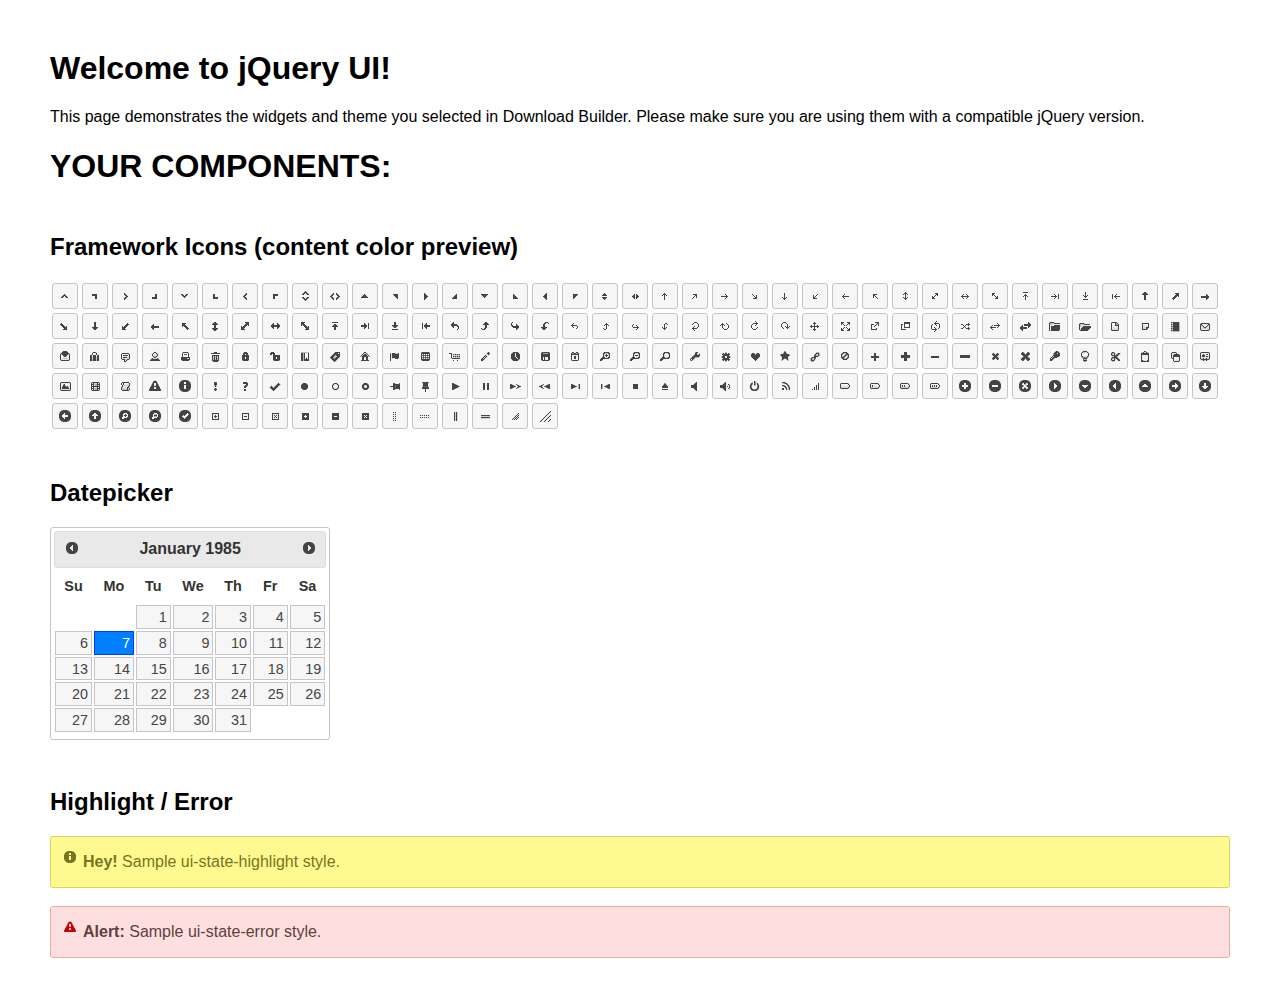
==== jquery-ui-1.12.1.custom/index.html @ 318b889b "'test'" ====
<!doctype html>
<html lang="us">
<head>
	<meta charset="utf-8">
	<title>jQuery UI Example Page</title>
	<link href="jquery-ui.css" rel="stylesheet">
	<style>
	body{
		font-family: "Trebuchet MS", sans-serif;
		margin: 50px;
	}
	.demoHeaders {
		margin-top: 2em;
	}
	#dialog-link {
		padding: .4em 1em .4em 20px;
		text-decoration: none;
		position: relative;
	}
	#dialog-link span.ui-icon {
		margin: 0 5px 0 0;
		position: absolute;
		left: .2em;
		top: 50%;
		margin-top: -8px;
	}
	#icons {
		margin: 0;
		padding: 0;
	}
	#icons li {
		margin: 2px;
		position: relative;
		padding: 4px 0;
		cursor: pointer;
		float: left;
		list-style: none;
	}
	#icons span.ui-icon {
		float: left;
		margin: 0 4px;
	}
	.fakewindowcontain .ui-widget-overlay {
		position: absolute;
	}
	select {
		width: 200px;
	}
	</style>
</head>
<body>

<h1>Welcome to jQuery UI!</h1>

<div class="ui-widget">
	<p>This page demonstrates the widgets and theme you selected in Download Builder. Please make sure you are using them with a compatible jQuery version.</p>
</div>

<h1>YOUR COMPONENTS:</h1>

<h2 class="demoHeaders">Framework Icons (content color preview)</h2>
<ul id="icons" class="ui-widget ui-helper-clearfix">
	<li class="ui-state-default ui-corner-all" title=".ui-icon-caret-1-n"><span class="ui-icon ui-icon-caret-1-n"></span></li>
	<li class="ui-state-default ui-corner-all" title=".ui-icon-caret-1-ne"><span class="ui-icon ui-icon-caret-1-ne"></span></li>
	<li class="ui-state-default ui-corner-all" title=".ui-icon-caret-1-e"><span class="ui-icon ui-icon-caret-1-e"></span></li>
	<li class="ui-state-default ui-corner-all" title=".ui-icon-caret-1-se"><span class="ui-icon ui-icon-caret-1-se"></span></li>
	<li class="ui-state-default ui-corner-all" title=".ui-icon-caret-1-s"><span class="ui-icon ui-icon-caret-1-s"></span></li>
	<li class="ui-state-default ui-corner-all" title=".ui-icon-caret-1-sw"><span class="ui-icon ui-icon-caret-1-sw"></span></li>
	<li class="ui-state-default ui-corner-all" title=".ui-icon-caret-1-w"><span class="ui-icon ui-icon-caret-1-w"></span></li>
	<li class="ui-state-default ui-corner-all" title=".ui-icon-caret-1-nw"><span class="ui-icon ui-icon-caret-1-nw"></span></li>
	<li class="ui-state-default ui-corner-all" title=".ui-icon-caret-2-n-s"><span class="ui-icon ui-icon-caret-2-n-s"></span></li>
	<li class="ui-state-default ui-corner-all" title=".ui-icon-caret-2-e-w"><span class="ui-icon ui-icon-caret-2-e-w"></span></li>
	<li class="ui-state-default ui-corner-all" title=".ui-icon-triangle-1-n"><span class="ui-icon ui-icon-triangle-1-n"></span></li>
	<li class="ui-state-default ui-corner-all" title=".ui-icon-triangle-1-ne"><span class="ui-icon ui-icon-triangle-1-ne"></span></li>
	<li class="ui-state-default ui-corner-all" title=".ui-icon-triangle-1-e"><span class="ui-icon ui-icon-triangle-1-e"></span></li>
	<li class="ui-state-default ui-corner-all" title=".ui-icon-triangle-1-se"><span class="ui-icon ui-icon-triangle-1-se"></span></li>
	<li class="ui-state-default ui-corner-all" title=".ui-icon-triangle-1-s"><span class="ui-icon ui-icon-triangle-1-s"></span></li>
	<li class="ui-state-default ui-corner-all" title=".ui-icon-triangle-1-sw"><span class="ui-icon ui-icon-triangle-1-sw"></span></li>
	<li class="ui-state-default ui-corner-all" title=".ui-icon-triangle-1-w"><span class="ui-icon ui-icon-triangle-1-w"></span></li>
	<li class="ui-state-default ui-corner-all" title=".ui-icon-triangle-1-nw"><span class="ui-icon ui-icon-triangle-1-nw"></span></li>
	<li class="ui-state-default ui-corner-all" title=".ui-icon-triangle-2-n-s"><span class="ui-icon ui-icon-triangle-2-n-s"></span></li>
	<li class="ui-state-default ui-corner-all" title=".ui-icon-triangle-2-e-w"><span class="ui-icon ui-icon-triangle-2-e-w"></span></li>
	<li class="ui-state-default ui-corner-all" title=".ui-icon-arrow-1-n"><span class="ui-icon ui-icon-arrow-1-n"></span></li>
	<li class="ui-state-default ui-corner-all" title=".ui-icon-arrow-1-ne"><span class="ui-icon ui-icon-arrow-1-ne"></span></li>
	<li class="ui-state-default ui-corner-all" title=".ui-icon-arrow-1-e"><span class="ui-icon ui-icon-arrow-1-e"></span></li>
	<li class="ui-state-default ui-corner-all" title=".ui-icon-arrow-1-se"><span class="ui-icon ui-icon-arrow-1-se"></span></li>
	<li class="ui-state-default ui-corner-all" title=".ui-icon-arrow-1-s"><span class="ui-icon ui-icon-arrow-1-s"></span></li>
	<li class="ui-state-default ui-corner-all" title=".ui-icon-arrow-1-sw"><span class="ui-icon ui-icon-arrow-1-sw"></span></li>
	<li class="ui-state-default ui-corner-all" title=".ui-icon-arrow-1-w"><span class="ui-icon ui-icon-arrow-1-w"></span></li>
	<li class="ui-state-default ui-corner-all" title=".ui-icon-arrow-1-nw"><span class="ui-icon ui-icon-arrow-1-nw"></span></li>
	<li class="ui-state-default ui-corner-all" title=".ui-icon-arrow-2-n-s"><span class="ui-icon ui-icon-arrow-2-n-s"></span></li>
	<li class="ui-state-default ui-corner-all" title=".ui-icon-arrow-2-ne-sw"><span class="ui-icon ui-icon-arrow-2-ne-sw"></span></li>
	<li class="ui-state-default ui-corner-all" title=".ui-icon-arrow-2-e-w"><span class="ui-icon ui-icon-arrow-2-e-w"></span></li>
	<li class="ui-state-default ui-corner-all" title=".ui-icon-arrow-2-se-nw"><span class="ui-icon ui-icon-arrow-2-se-nw"></span></li>
	<li class="ui-state-default ui-corner-all" title=".ui-icon-arrowstop-1-n"><span class="ui-icon ui-icon-arrowstop-1-n"></span></li>
	<li class="ui-state-default ui-corner-all" title=".ui-icon-arrowstop-1-e"><span class="ui-icon ui-icon-arrowstop-1-e"></span></li>
	<li class="ui-state-default ui-corner-all" title=".ui-icon-arrowstop-1-s"><span class="ui-icon ui-icon-arrowstop-1-s"></span></li>
	<li class="ui-state-default ui-corner-all" title=".ui-icon-arrowstop-1-w"><span class="ui-icon ui-icon-arrowstop-1-w"></span></li>
	<li class="ui-state-default ui-corner-all" title=".ui-icon-arrowthick-1-n"><span class="ui-icon ui-icon-arrowthick-1-n"></span></li>
	<li class="ui-state-default ui-corner-all" title=".ui-icon-arrowthick-1-ne"><span class="ui-icon ui-icon-arrowthick-1-ne"></span></li>
	<li class="ui-state-default ui-corner-all" title=".ui-icon-arrowthick-1-e"><span class="ui-icon ui-icon-arrowthick-1-e"></span></li>
	<li class="ui-state-default ui-corner-all" title=".ui-icon-arrowthick-1-se"><span class="ui-icon ui-icon-arrowthick-1-se"></span></li>
	<li class="ui-state-default ui-corner-all" title=".ui-icon-arrowthick-1-s"><span class="ui-icon ui-icon-arrowthick-1-s"></span></li>
	<li class="ui-state-default ui-corner-all" title=".ui-icon-arrowthick-1-sw"><span class="ui-icon ui-icon-arrowthick-1-sw"></span></li>
	<li class="ui-state-default ui-corner-all" title=".ui-icon-arrowthick-1-w"><span class="ui-icon ui-icon-arrowthick-1-w"></span></li>
	<li class="ui-state-default ui-corner-all" title=".ui-icon-arrowthick-1-nw"><span class="ui-icon ui-icon-arrowthick-1-nw"></span></li>
	<li class="ui-state-default ui-corner-all" title=".ui-icon-arrowthick-2-n-s"><span class="ui-icon ui-icon-arrowthick-2-n-s"></span></li>
	<li class="ui-state-default ui-corner-all" title=".ui-icon-arrowthick-2-ne-sw"><span class="ui-icon ui-icon-arrowthick-2-ne-sw"></span></li>
	<li class="ui-state-default ui-corner-all" title=".ui-icon-arrowthick-2-e-w"><span class="ui-icon ui-icon-arrowthick-2-e-w"></span></li>
	<li class="ui-state-default ui-corner-all" title=".ui-icon-arrowthick-2-se-nw"><span class="ui-icon ui-icon-arrowthick-2-se-nw"></span></li>
	<li class="ui-state-default ui-corner-all" title=".ui-icon-arrowthickstop-1-n"><span class="ui-icon ui-icon-arrowthickstop-1-n"></span></li>
	<li class="ui-state-default ui-corner-all" title=".ui-icon-arrowthickstop-1-e"><span class="ui-icon ui-icon-arrowthickstop-1-e"></span></li>
	<li class="ui-state-default ui-corner-all" title=".ui-icon-arrowthickstop-1-s"><span class="ui-icon ui-icon-arrowthickstop-1-s"></span></li>
	<li class="ui-state-default ui-corner-all" title=".ui-icon-arrowthickstop-1-w"><span class="ui-icon ui-icon-arrowthickstop-1-w"></span></li>
	<li class="ui-state-default ui-corner-all" title=".ui-icon-arrowreturnthick-1-w"><span class="ui-icon ui-icon-arrowreturnthick-1-w"></span></li>
	<li class="ui-state-default ui-corner-all" title=".ui-icon-arrowreturnthick-1-n"><span class="ui-icon ui-icon-arrowreturnthick-1-n"></span></li>
	<li class="ui-state-default ui-corner-all" title=".ui-icon-arrowreturnthick-1-e"><span class="ui-icon ui-icon-arrowreturnthick-1-e"></span></li>
	<li class="ui-state-default ui-corner-all" title=".ui-icon-arrowreturnthick-1-s"><span class="ui-icon ui-icon-arrowreturnthick-1-s"></span></li>
	<li class="ui-state-default ui-corner-all" title=".ui-icon-arrowreturn-1-w"><span class="ui-icon ui-icon-arrowreturn-1-w"></span></li>
	<li class="ui-state-default ui-corner-all" title=".ui-icon-arrowreturn-1-n"><span class="ui-icon ui-icon-arrowreturn-1-n"></span></li>
	<li class="ui-state-default ui-corner-all" title=".ui-icon-arrowreturn-1-e"><span class="ui-icon ui-icon-arrowreturn-1-e"></span></li>
	<li class="ui-state-default ui-corner-all" title=".ui-icon-arrowreturn-1-s"><span class="ui-icon ui-icon-arrowreturn-1-s"></span></li>
	<li class="ui-state-default ui-corner-all" title=".ui-icon-arrowrefresh-1-w"><span class="ui-icon ui-icon-arrowrefresh-1-w"></span></li>
	<li class="ui-state-default ui-corner-all" title=".ui-icon-arrowrefresh-1-n"><span class="ui-icon ui-icon-arrowrefresh-1-n"></span></li>
	<li class="ui-state-default ui-corner-all" title=".ui-icon-arrowrefresh-1-e"><span class="ui-icon ui-icon-arrowrefresh-1-e"></span></li>
	<li class="ui-state-default ui-corner-all" title=".ui-icon-arrowrefresh-1-s"><span class="ui-icon ui-icon-arrowrefresh-1-s"></span></li>
	<li class="ui-state-default ui-corner-all" title=".ui-icon-arrow-4"><span class="ui-icon ui-icon-arrow-4"></span></li>
	<li class="ui-state-default ui-corner-all" title=".ui-icon-arrow-4-diag"><span class="ui-icon ui-icon-arrow-4-diag"></span></li>
	<li class="ui-state-default ui-corner-all" title=".ui-icon-extlink"><span class="ui-icon ui-icon-extlink"></span></li>
	<li class="ui-state-default ui-corner-all" title=".ui-icon-newwin"><span class="ui-icon ui-icon-newwin"></span></li>
	<li class="ui-state-default ui-corner-all" title=".ui-icon-refresh"><span class="ui-icon ui-icon-refresh"></span></li>
	<li class="ui-state-default ui-corner-all" title=".ui-icon-shuffle"><span class="ui-icon ui-icon-shuffle"></span></li>
	<li class="ui-state-default ui-corner-all" title=".ui-icon-transfer-e-w"><span class="ui-icon ui-icon-transfer-e-w"></span></li>
	<li class="ui-state-default ui-corner-all" title=".ui-icon-transferthick-e-w"><span class="ui-icon ui-icon-transferthick-e-w"></span></li>
	<li class="ui-state-default ui-corner-all" title=".ui-icon-folder-collapsed"><span class="ui-icon ui-icon-folder-collapsed"></span></li>
	<li class="ui-state-default ui-corner-all" title=".ui-icon-folder-open"><span class="ui-icon ui-icon-folder-open"></span></li>
	<li class="ui-state-default ui-corner-all" title=".ui-icon-document"><span class="ui-icon ui-icon-document"></span></li>
	<li class="ui-state-default ui-corner-all" title=".ui-icon-document-b"><span class="ui-icon ui-icon-document-b"></span></li>
	<li class="ui-state-default ui-corner-all" title=".ui-icon-note"><span class="ui-icon ui-icon-note"></span></li>
	<li class="ui-state-default ui-corner-all" title=".ui-icon-mail-closed"><span class="ui-icon ui-icon-mail-closed"></span></li>
	<li class="ui-state-default ui-corner-all" title=".ui-icon-mail-open"><span class="ui-icon ui-icon-mail-open"></span></li>
	<li class="ui-state-default ui-corner-all" title=".ui-icon-suitcase"><span class="ui-icon ui-icon-suitcase"></span></li>
	<li class="ui-state-default ui-corner-all" title=".ui-icon-comment"><span class="ui-icon ui-icon-comment"></span></li>
	<li class="ui-state-default ui-corner-all" title=".ui-icon-person"><span class="ui-icon ui-icon-person"></span></li>
	<li class="ui-state-default ui-corner-all" title=".ui-icon-print"><span class="ui-icon ui-icon-print"></span></li>
	<li class="ui-state-default ui-corner-all" title=".ui-icon-trash"><span class="ui-icon ui-icon-trash"></span></li>
	<li class="ui-state-default ui-corner-all" title=".ui-icon-locked"><span class="ui-icon ui-icon-locked"></span></li>
	<li class="ui-state-default ui-corner-all" title=".ui-icon-unlocked"><span class="ui-icon ui-icon-unlocked"></span></li>
	<li class="ui-state-default ui-corner-all" title=".ui-icon-bookmark"><span class="ui-icon ui-icon-bookmark"></span></li>
	<li class="ui-state-default ui-corner-all" title=".ui-icon-tag"><span class="ui-icon ui-icon-tag"></span></li>
	<li class="ui-state-default ui-corner-all" title=".ui-icon-home"><span class="ui-icon ui-icon-home"></span></li>
	<li class="ui-state-default ui-corner-all" title=".ui-icon-flag"><span class="ui-icon ui-icon-flag"></span></li>
	<li class="ui-state-default ui-corner-all" title=".ui-icon-calculator"><span class="ui-icon ui-icon-calculator"></span></li>
	<li class="ui-state-default ui-corner-all" title=".ui-icon-cart"><span class="ui-icon ui-icon-cart"></span></li>
	<li class="ui-state-default ui-corner-all" title=".ui-icon-pencil"><span class="ui-icon ui-icon-pencil"></span></li>
	<li class="ui-state-default ui-corner-all" title=".ui-icon-clock"><span class="ui-icon ui-icon-clock"></span></li>
	<li class="ui-state-default ui-corner-all" title=".ui-icon-disk"><span class="ui-icon ui-icon-disk"></span></li>
	<li class="ui-state-default ui-corner-all" title=".ui-icon-calendar"><span class="ui-icon ui-icon-calendar"></span></li>
	<li class="ui-state-default ui-corner-all" title=".ui-icon-zoomin"><span class="ui-icon ui-icon-zoomin"></span></li>
	<li class="ui-state-default ui-corner-all" title=".ui-icon-zoomout"><span class="ui-icon ui-icon-zoomout"></span></li>
	<li class="ui-state-default ui-corner-all" title=".ui-icon-search"><span class="ui-icon ui-icon-search"></span></li>
	<li class="ui-state-default ui-corner-all" title=".ui-icon-wrench"><span class="ui-icon ui-icon-wrench"></span></li>
	<li class="ui-state-default ui-corner-all" title=".ui-icon-gear"><span class="ui-icon ui-icon-gear"></span></li>
	<li class="ui-state-default ui-corner-all" title=".ui-icon-heart"><span class="ui-icon ui-icon-heart"></span></li>
	<li class="ui-state-default ui-corner-all" title=".ui-icon-star"><span class="ui-icon ui-icon-star"></span></li>
	<li class="ui-state-default ui-corner-all" title=".ui-icon-link"><span class="ui-icon ui-icon-link"></span></li>
	<li class="ui-state-default ui-corner-all" title=".ui-icon-cancel"><span class="ui-icon ui-icon-cancel"></span></li>
	<li class="ui-state-default ui-corner-all" title=".ui-icon-plus"><span class="ui-icon ui-icon-plus"></span></li>
	<li class="ui-state-default ui-corner-all" title=".ui-icon-plusthick"><span class="ui-icon ui-icon-plusthick"></span></li>
	<li class="ui-state-default ui-corner-all" title=".ui-icon-minus"><span class="ui-icon ui-icon-minus"></span></li>
	<li class="ui-state-default ui-corner-all" title=".ui-icon-minusthick"><span class="ui-icon ui-icon-minusthick"></span></li>
	<li class="ui-state-default ui-corner-all" title=".ui-icon-close"><span class="ui-icon ui-icon-close"></span></li>
	<li class="ui-state-default ui-corner-all" title=".ui-icon-closethick"><span class="ui-icon ui-icon-closethick"></span></li>
	<li class="ui-state-default ui-corner-all" title=".ui-icon-key"><span class="ui-icon ui-icon-key"></span></li>
	<li class="ui-state-default ui-corner-all" title=".ui-icon-lightbulb"><span class="ui-icon ui-icon-lightbulb"></span></li>
	<li class="ui-state-default ui-corner-all" title=".ui-icon-scissors"><span class="ui-icon ui-icon-scissors"></span></li>
	<li class="ui-state-default ui-corner-all" title=".ui-icon-clipboard"><span class="ui-icon ui-icon-clipboard"></span></li>
	<li class="ui-state-default ui-corner-all" title=".ui-icon-copy"><span class="ui-icon ui-icon-copy"></span></li>
	<li class="ui-state-default ui-corner-all" title=".ui-icon-contact"><span class="ui-icon ui-icon-contact"></span></li>
	<li class="ui-state-default ui-corner-all" title=".ui-icon-image"><span class="ui-icon ui-icon-image"></span></li>
	<li class="ui-state-default ui-corner-all" title=".ui-icon-video"><span class="ui-icon ui-icon-video"></span></li>
	<li class="ui-state-default ui-corner-all" title=".ui-icon-script"><span class="ui-icon ui-icon-script"></span></li>
	<li class="ui-state-default ui-corner-all" title=".ui-icon-alert"><span class="ui-icon ui-icon-alert"></span></li>
	<li class="ui-state-default ui-corner-all" title=".ui-icon-info"><span class="ui-icon ui-icon-info"></span></li>
	<li class="ui-state-default ui-corner-all" title=".ui-icon-notice"><span class="ui-icon ui-icon-notice"></span></li>
	<li class="ui-state-default ui-corner-all" title=".ui-icon-help"><span class="ui-icon ui-icon-help"></span></li>
	<li class="ui-state-default ui-corner-all" title=".ui-icon-check"><span class="ui-icon ui-icon-check"></span></li>
	<li class="ui-state-default ui-corner-all" title=".ui-icon-bullet"><span class="ui-icon ui-icon-bullet"></span></li>
	<li class="ui-state-default ui-corner-all" title=".ui-icon-radio-off"><span class="ui-icon ui-icon-radio-off"></span></li>
	<li class="ui-state-default ui-corner-all" title=".ui-icon-radio-on"><span class="ui-icon ui-icon-radio-on"></span></li>
	<li class="ui-state-default ui-corner-all" title=".ui-icon-pin-w"><span class="ui-icon ui-icon-pin-w"></span></li>
	<li class="ui-state-default ui-corner-all" title=".ui-icon-pin-s"><span class="ui-icon ui-icon-pin-s"></span></li>
	<li class="ui-state-default ui-corner-all" title=".ui-icon-play"><span class="ui-icon ui-icon-play"></span></li>
	<li class="ui-state-default ui-corner-all" title=".ui-icon-pause"><span class="ui-icon ui-icon-pause"></span></li>
	<li class="ui-state-default ui-corner-all" title=".ui-icon-seek-next"><span class="ui-icon ui-icon-seek-next"></span></li>
	<li class="ui-state-default ui-corner-all" title=".ui-icon-seek-prev"><span class="ui-icon ui-icon-seek-prev"></span></li>
	<li class="ui-state-default ui-corner-all" title=".ui-icon-seek-end"><span class="ui-icon ui-icon-seek-end"></span></li>
	<li class="ui-state-default ui-corner-all" title=".ui-icon-seek-first"><span class="ui-icon ui-icon-seek-first"></span></li>
	<li class="ui-state-default ui-corner-all" title=".ui-icon-stop"><span class="ui-icon ui-icon-stop"></span></li>
	<li class="ui-state-default ui-corner-all" title=".ui-icon-eject"><span class="ui-icon ui-icon-eject"></span></li>
	<li class="ui-state-default ui-corner-all" title=".ui-icon-volume-off"><span class="ui-icon ui-icon-volume-off"></span></li>
	<li class="ui-state-default ui-corner-all" title=".ui-icon-volume-on"><span class="ui-icon ui-icon-volume-on"></span></li>
	<li class="ui-state-default ui-corner-all" title=".ui-icon-power"><span class="ui-icon ui-icon-power"></span></li>
	<li class="ui-state-default ui-corner-all" title=".ui-icon-signal-diag"><span class="ui-icon ui-icon-signal-diag"></span></li>
	<li class="ui-state-default ui-corner-all" title=".ui-icon-signal"><span class="ui-icon ui-icon-signal"></span></li>
	<li class="ui-state-default ui-corner-all" title=".ui-icon-battery-0"><span class="ui-icon ui-icon-battery-0"></span></li>
	<li class="ui-state-default ui-corner-all" title=".ui-icon-battery-1"><span class="ui-icon ui-icon-battery-1"></span></li>
	<li class="ui-state-default ui-corner-all" title=".ui-icon-battery-2"><span class="ui-icon ui-icon-battery-2"></span></li>
	<li class="ui-state-default ui-corner-all" title=".ui-icon-battery-3"><span class="ui-icon ui-icon-battery-3"></span></li>
	<li class="ui-state-default ui-corner-all" title=".ui-icon-circle-plus"><span class="ui-icon ui-icon-circle-plus"></span></li>
	<li class="ui-state-default ui-corner-all" title=".ui-icon-circle-minus"><span class="ui-icon ui-icon-circle-minus"></span></li>
	<li class="ui-state-default ui-corner-all" title=".ui-icon-circle-close"><span class="ui-icon ui-icon-circle-close"></span></li>
	<li class="ui-state-default ui-corner-all" title=".ui-icon-circle-triangle-e"><span class="ui-icon ui-icon-circle-triangle-e"></span></li>
	<li class="ui-state-default ui-corner-all" title=".ui-icon-circle-triangle-s"><span class="ui-icon ui-icon-circle-triangle-s"></span></li>
	<li class="ui-state-default ui-corner-all" title=".ui-icon-circle-triangle-w"><span class="ui-icon ui-icon-circle-triangle-w"></span></li>
	<li class="ui-state-default ui-corner-all" title=".ui-icon-circle-triangle-n"><span class="ui-icon ui-icon-circle-triangle-n"></span></li>
	<li class="ui-state-default ui-corner-all" title=".ui-icon-circle-arrow-e"><span class="ui-icon ui-icon-circle-arrow-e"></span></li>
	<li class="ui-state-default ui-corner-all" title=".ui-icon-circle-arrow-s"><span class="ui-icon ui-icon-circle-arrow-s"></span></li>
	<li class="ui-state-default ui-corner-all" title=".ui-icon-circle-arrow-w"><span class="ui-icon ui-icon-circle-arrow-w"></span></li>
	<li class="ui-state-default ui-corner-all" title=".ui-icon-circle-arrow-n"><span class="ui-icon ui-icon-circle-arrow-n"></span></li>
	<li class="ui-state-default ui-corner-all" title=".ui-icon-circle-zoomin"><span class="ui-icon ui-icon-circle-zoomin"></span></li>
	<li class="ui-state-default ui-corner-all" title=".ui-icon-circle-zoomout"><span class="ui-icon ui-icon-circle-zoomout"></span></li>
	<li class="ui-state-default ui-corner-all" title=".ui-icon-circle-check"><span class="ui-icon ui-icon-circle-check"></span></li>
	<li class="ui-state-default ui-corner-all" title=".ui-icon-circlesmall-plus"><span class="ui-icon ui-icon-circlesmall-plus"></span></li>
	<li class="ui-state-default ui-corner-all" title=".ui-icon-circlesmall-minus"><span class="ui-icon ui-icon-circlesmall-minus"></span></li>
	<li class="ui-state-default ui-corner-all" title=".ui-icon-circlesmall-close"><span class="ui-icon ui-icon-circlesmall-close"></span></li>
	<li class="ui-state-default ui-corner-all" title=".ui-icon-squaresmall-plus"><span class="ui-icon ui-icon-squaresmall-plus"></span></li>
	<li class="ui-state-default ui-corner-all" title=".ui-icon-squaresmall-minus"><span class="ui-icon ui-icon-squaresmall-minus"></span></li>
	<li class="ui-state-default ui-corner-all" title=".ui-icon-squaresmall-close"><span class="ui-icon ui-icon-squaresmall-close"></span></li>
	<li class="ui-state-default ui-corner-all" title=".ui-icon-grip-dotted-vertical"><span class="ui-icon ui-icon-grip-dotted-vertical"></span></li>
	<li class="ui-state-default ui-corner-all" title=".ui-icon-grip-dotted-horizontal"><span class="ui-icon ui-icon-grip-dotted-horizontal"></span></li>
	<li class="ui-state-default ui-corner-all" title=".ui-icon-grip-solid-vertical"><span class="ui-icon ui-icon-grip-solid-vertical"></span></li>
	<li class="ui-state-default ui-corner-all" title=".ui-icon-grip-solid-horizontal"><span class="ui-icon ui-icon-grip-solid-horizontal"></span></li>
	<li class="ui-state-default ui-corner-all" title=".ui-icon-gripsmall-diagonal-se"><span class="ui-icon ui-icon-gripsmall-diagonal-se"></span></li>
	<li class="ui-state-default ui-corner-all" title=".ui-icon-grip-diagonal-se"><span class="ui-icon ui-icon-grip-diagonal-se"></span></li>
</ul>




<!-- Datepicker -->
<h2 class="demoHeaders">Datepicker</h2>
<div id="datepicker"></div>












<!-- Highlight / Error -->
<h2 class="demoHeaders">Highlight / Error</h2>
<div class="ui-widget">
	<div class="ui-state-highlight ui-corner-all" style="margin-top: 20px; padding: 0 .7em;">
		<p><span class="ui-icon ui-icon-info" style="float: left; margin-right: .3em;"></span>
		<strong>Hey!</strong> Sample ui-state-highlight style.</p>
	</div>
</div>
<br>
<div class="ui-widget">
	<div class="ui-state-error ui-corner-all" style="padding: 0 .7em;">
		<p><span class="ui-icon ui-icon-alert" style="float: left; margin-right: .3em;"></span>
		<strong>Alert:</strong> Sample ui-state-error style.</p>
	</div>
</div>

<script src="external/jquery/jquery.js"></script>
<script src="jquery-ui.js"></script>
<script>















$( "#datepicker" ).datepicker({
	inline: true,
    defaultDate:new Date(1985, 0, 7)
});














// Hover states on the static widgets
$( "#dialog-link, #icons li" ).hover(
	function() {
		$( this ).addClass( "ui-state-hover" );
	},
	function() {
		$( this ).removeClass( "ui-state-hover" );
	}
);
</script>
</body>
</html>
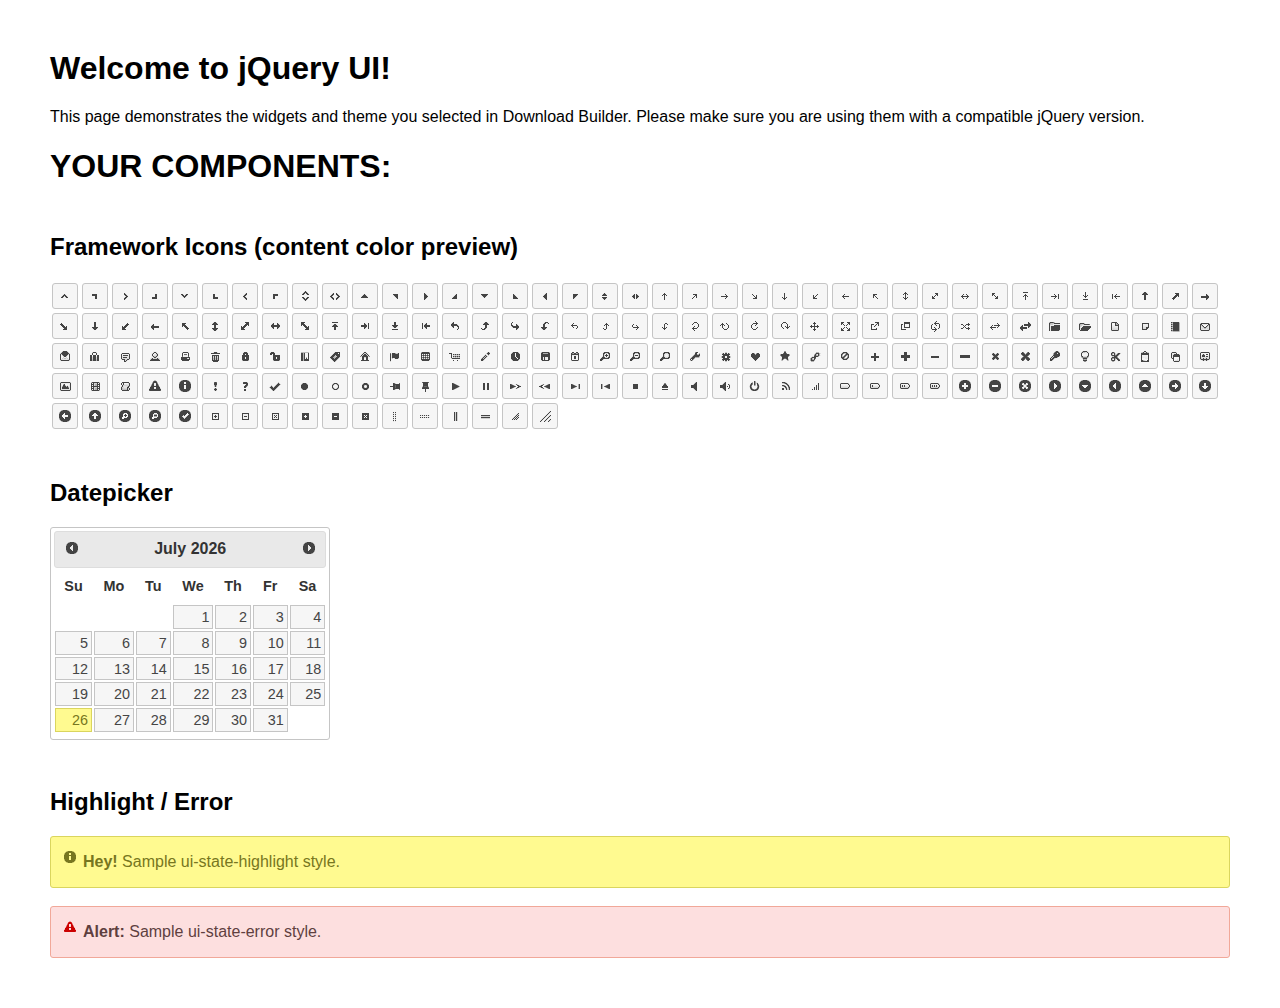
==== commit 922f8430: "'text_area'" ====
--- a/jquery-ui-1.12.1.custom/index.html
+++ b/jquery-ui-1.12.1.custom/index.html
@@ -289,7 +289,6 @@
 
 $( "#datepicker" ).datepicker({
 	inline: true,
-    defaultDate:new Date(1985, 0, 7)
 });
 
 
